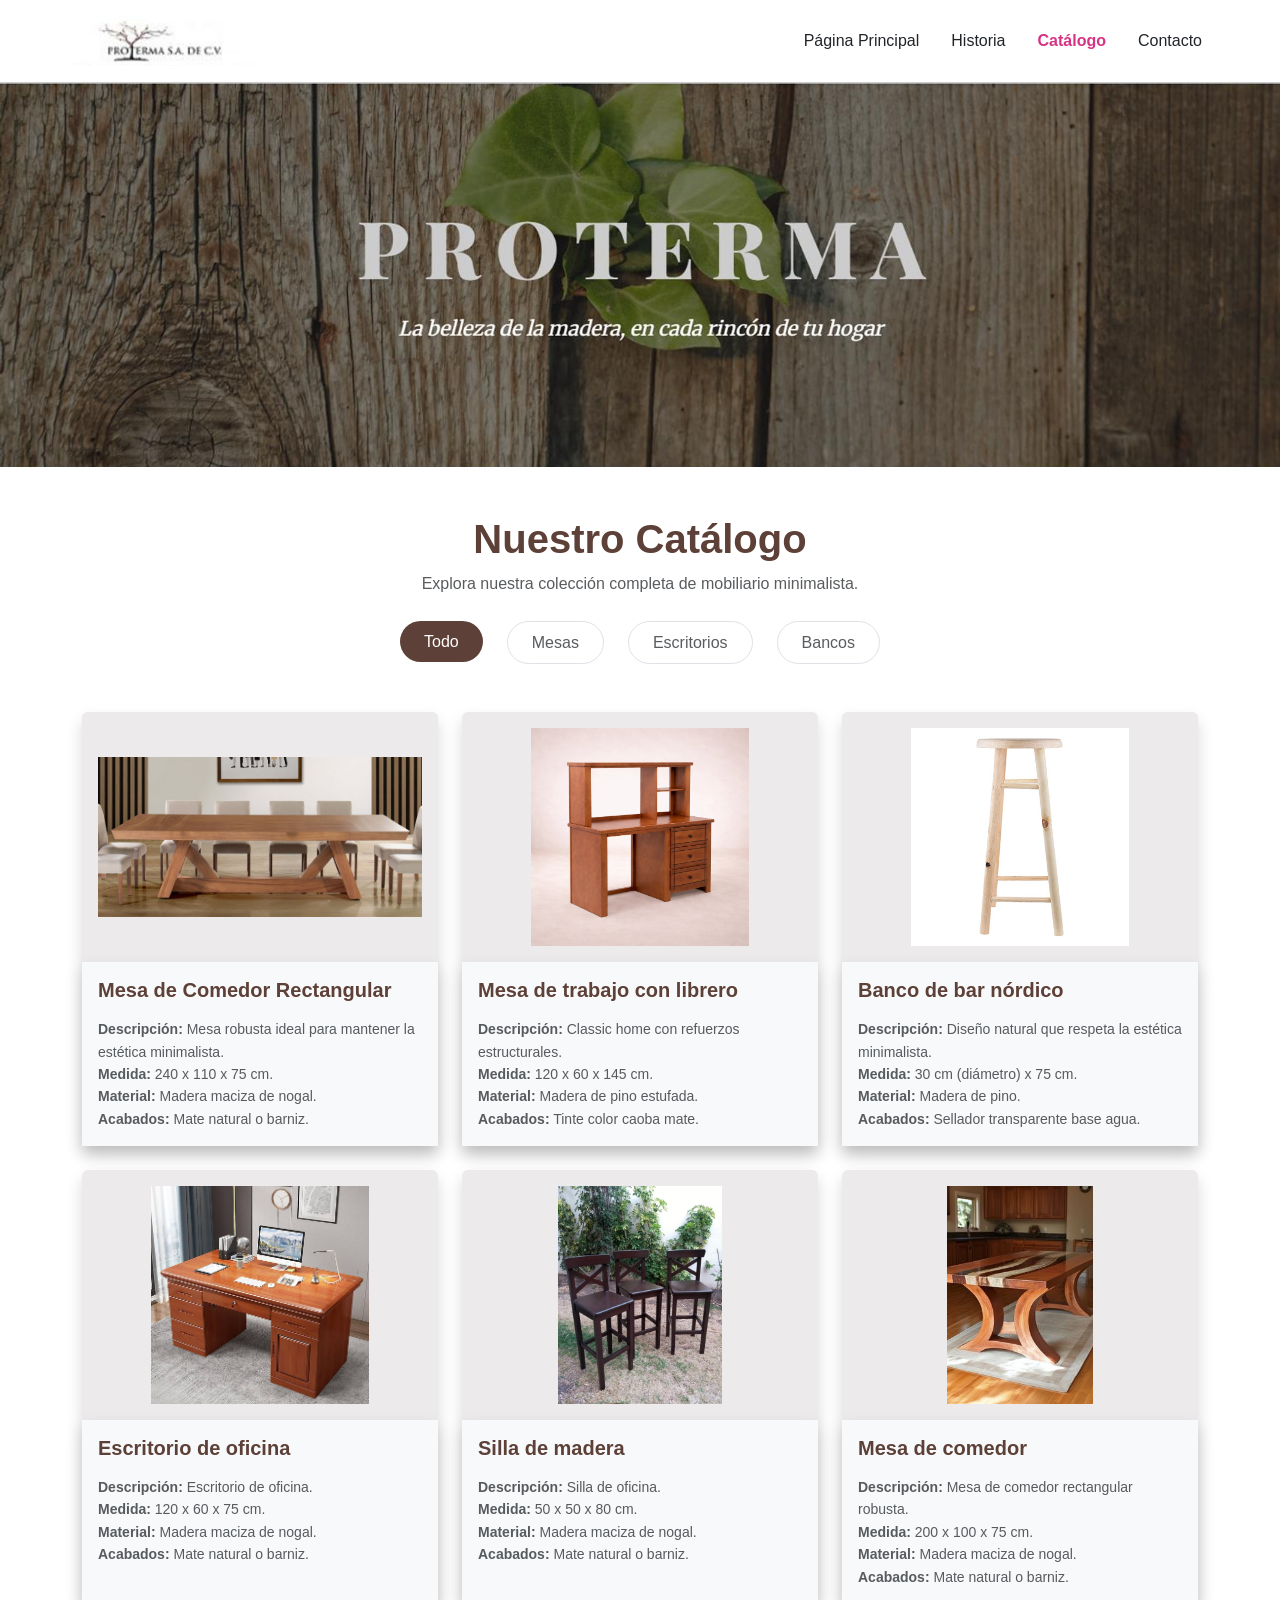
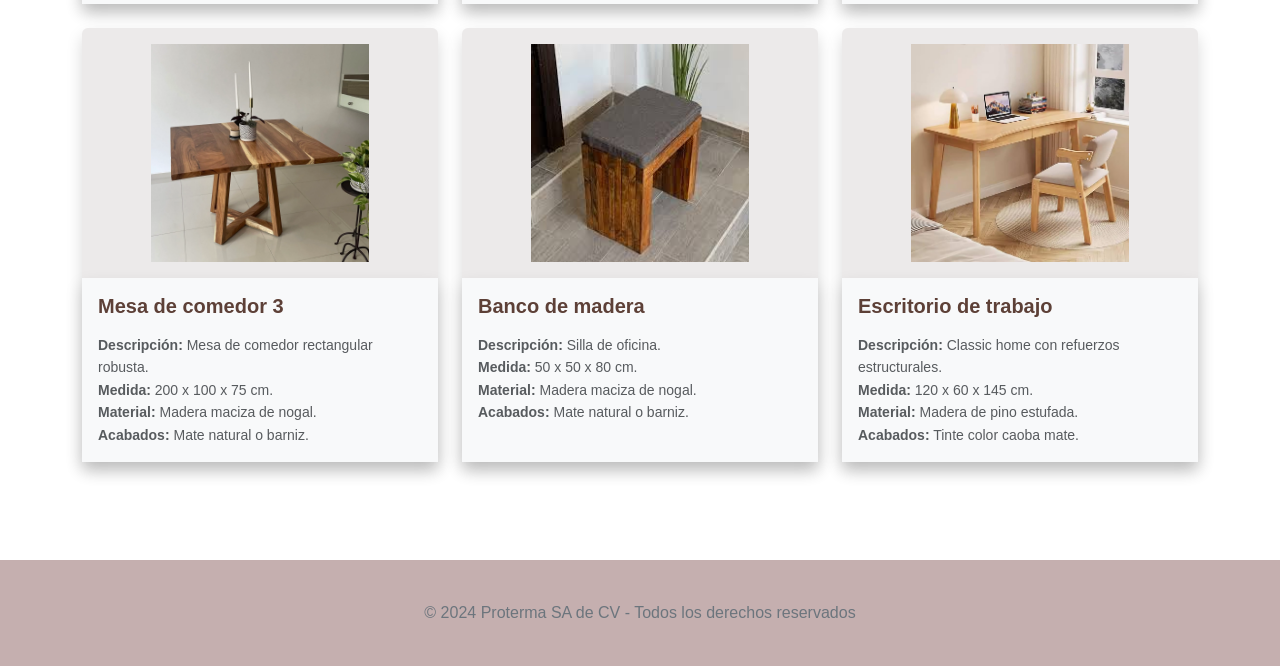
==== Catalogo.html @ 101cb9bb "Subida del proyecto" ====
<!DOCTYPE html>
<html lang="es">
<head>
    <meta charset="UTF-8">
    <meta name="viewport" content="width=device-width, initial-scale=1.0">    
    <title>Catálogo - Proterma</title>
    <link rel="stylesheet" type="text/css" href="css/bootstrap.min.css">
    <link rel="stylesheet" type="text/css" href="css/Style.css">
</head>
<body class="d-flex flex-column min-vh-100">
    
    <header id="nav-contenedor" class="container-fluid py-2 shadow-sm bg-white sticky-top">
        <nav class="navbar navbar-expand-md navbar-light bg-white container">
            
            <a class="navbar-brand p-0" href="index.html">
                <img src="images/protermaIcono.png" id="logo" height="50" alt="Logo Proterma"/>
            </a>

            <button class="navbar-toggler" type="button" data-bs-toggle="collapse" data-bs-target="#nav-enlaces-proterma" aria-controls="nav-enlaces-proterma" aria-expanded="false" aria-label="Toggle navigation">
                <span class="navbar-toggler-icon"></span>
            </button>

            <div class="collapse navbar-collapse justify-content-end" id="nav-enlaces-proterma">
                <ul class="navbar-nav mt-3 mt-md-0 gap-3 text-center text-md-start">
                    <li class="nav-item">
                        <a class="nav-link text-dark" href="index.html">Página Principal</a>
                    </li>
                    <li class="nav-item">
                        <a class="nav-link text-dark" href="historia.html">Historia</a>
                    </li>
                    <li class="nav-item">
                        <a class="nav-link active fw-bold" href="Catalogo.html" style="color: #d63384 !important;">Catálogo</a>
                    </li>
                    <li class="nav-item">
                        <a class="nav-link text-dark" href="Contacto.html">Contacto</a>
                    </li>
                </ul>
            </div>
        </nav>
    </header>

    <main class="flex-grow-1">
        <section class="container-fluid p-0 mb-5">
            <img src="images/MenuCat.png" class="img-fluid w-100" alt="Banner Principal" style="max-height: 400px; object-fit: cover;"/>
        </section>

        <div class="container">
            <div class="text-center mb-4">
                <h2 class="display-6 fw-bold" style="color: #5D4037;">Nuestro Catálogo</h2>
                <p class="text-muted">Explora nuestra colección completa de mobiliario minimalista.</p>
            </div>
            
            <ul class="nav justify-content-center mb-5 gap-2 gap-md-4">
                <li class="nav-item">
                    <a class="nav-link active rounded-pill px-4 text-white" style="background-color: #5D4037;" href="#">Todo</a>
                </li>
                <li class="nav-item">
                    <a class="nav-link text-muted rounded-pill px-4 border" href="#">Mesas</a>
                </li>
                <li class="nav-item">
                    <a class="nav-link text-muted rounded-pill px-4 border" href="#">Escritorios</a>
                </li>
                <li class="nav-item">
                    <a class="nav-link text-muted rounded-pill px-4 border" href="#">Bancos</a>
                </li>
            </ul>

            <section class="row row-cols-1 row-cols-md-2 row-cols-lg-3 g-4 mb-5" id="cuerpo-cards">
                
                <div class="col">
                    <article class="card h-100 shadow border-0" style="background-color: rgb(236, 234, 234);">
                        <img src="images/Productos/mesa1.jpg" class="card-img-top p-3" alt="Mesa de Comedor Rectangular Robusta" style="height: 250px; object-fit: contain;">
                        <div class="card-body bg-light shadow border-0">
                            <h5 class="card-title fw-bold" style="color: #5D4037;">Mesa de Comedor Rectangular</h5>
                            <p class="card-text text-muted small mt-3">
                                <strong>Descripción:</strong> Mesa robusta ideal para mantener la estética minimalista.<br>
                                <strong>Medida:</strong> 240 x 110 x 75 cm.<br>
                                <strong>Material:</strong> Madera maciza de nogal.<br>
                                <strong>Acabados:</strong> Mate natural o barniz.
                            </p>
                        </div>
                    </article>
                </div>

                <div class="col">
                    <article class="card h-100 shadow border-0" style="background-color: rgb(236, 234, 234);">
                        <img src="images/Productos/escritorio1.jpg" class="card-img-top p-3" alt="Mesa de trabajo con librero" style="height: 250px; object-fit: contain;">
                        <div class="card-body bg-light shadow border-0">
                            <h5 class="card-title fw-bold" style="color: #5D4037;">Mesa de trabajo con librero</h5>
                            <p class="card-text text-muted small mt-3">
                                <strong>Descripción:</strong> Classic home con refuerzos estructurales.<br>
                                <strong>Medida:</strong> 120 x 60 x 145 cm.<br>
                                <strong>Material:</strong> Madera de pino estufada.<br>
                                <strong>Acabados:</strong> Tinte color caoba mate.
                            </p>
                        </div>
                    </article>
                </div>

                <div class="col">
                    <article class="card h-100 shadow border-0" style="background-color: rgb(236, 234, 234);">
                        <img src="images/Productos/banco1.jpg" class="card-img-top p-3" alt="Banco de bar natural nórdico" style="height: 250px; object-fit: contain;">
                        <div class="card-body bg-light shadow border-0">
                            <h5 class="card-title fw-bold" style="color: #5D4037;">Banco de bar nórdico</h5>
                            <p class="card-text text-muted small mt-3">
                                <strong>Descripción:</strong> Diseño natural que respeta la estética minimalista.<br>
                                <strong>Medida:</strong> 30 cm (diámetro) x 75 cm.<br>
                                <strong>Material:</strong> Madera de pino.<br>
                                <strong>Acabados:</strong> Sellador transparente base agua.
                            </p>
                        </div>
                    </article>
                </div>

                <div class="col">
                    <article class="card h-100 shadow border-0" style="background-color: rgb(236, 234, 234);">
                        <img src="images/Productos/escritorio3.jpg" class="card-img-top p-3" alt="Escritorio de oficina" style="height: 250px; object-fit: contain;">
                        <div class="card-body bg-light shadow border-0">
                            <h5 class="card-title fw-bold" style="color: #5D4037;">Escritorio de oficina</h5>
                            <p class="card-text text-muted small mt-3">
                                <strong>Descripción:</strong> Escritorio de oficina.<br>
                                <strong>Medida:</strong> 120 x 60 x 75 cm.<br>
                                <strong>Material:</strong> Madera maciza de nogal.<br>
                                <strong>Acabados:</strong> Mate natural o barniz.
                            </p>
                        </div>
                    </article>
                </div>

                <div class="col">
                    <article class="card h-100 shadow border-0" style="background-color: rgb(236, 234, 234);">
                        <img src="images/Productos/banco2.jpg" class="card-img-top p-3" alt="Mesa de Comedor Rectangular Robusta" style="height: 250px; object-fit: contain;">
                        <div class="card-body bg-light shadow border-0">
                            <h5 class="card-title fw-bold" style="color: #5D4037;">Silla de madera</h5>
                            <p class="card-text text-muted small mt-3">
                                <strong>Descripción:</strong> Silla de oficina.<br>
                                <strong>Medida:</strong> 50 x 50 x 80 cm.<br>
                                <strong>Material:</strong> Madera maciza de nogal.<br>
                                <strong>Acabados:</strong> Mate natural o barniz.
                            </p>
                        </div>
                    </article>
                </div>

                <div class="col">
                    <article class="card h-100 shadow border-0" style="background-color: rgb(236, 234, 234);">
                        <img src="images/Productos/mesa4.jpg" class="card-img-top p-3" alt="Mesa de Comedor Rectangular Robusta" style="height: 250px; object-fit: contain;">
                        <div  class="card-body bg-light shadow border-0">
                            <h5 class="card-title fw-bold" style="color: #5D4037;">Mesa de comedor</h5>
                            <p class="card-text text-muted small mt-3">
                                <strong>Descripción:</strong> Mesa de comedor rectangular robusta.<br>
                                <strong>Medida:</strong> 200 x 100 x 75 cm.<br>
                                <strong>Material:</strong> Madera maciza de nogal.<br>
                                <strong>Acabados:</strong> Mate natural o barniz.
                            </p>
                        </div>
                    </article>
                </div>

                <div class="col">
                    <article class="card h-100 shadow border-0" style="background-color: rgb(236, 234, 234);">
                        <img src="images/Productos/mesa3.jpg" class="card-img-top p-3" alt="Mesa de Comedor Rectangular Robusta" style="height: 250px; object-fit: contain;">
                        <div  class="card-body bg-light shadow border-0">
                            <h5 class="card-title fw-bold" style="color: #5D4037;">Mesa de comedor 3</h5>
                            <p class="card-text text-muted small mt-3">
                                <strong>Descripción:</strong> Mesa de comedor rectangular robusta.<br>
                                <strong>Medida:</strong> 200 x 100 x 75 cm.<br>
                                <strong>Material:</strong> Madera maciza de nogal.<br>
                                <strong>Acabados:</strong> Mate natural o barniz.
                            </p>
                        </div>
                    </article>
                </div>

                <div class="col">
                    <article class="card h-100 shadow border-0" style="background-color: rgb(236, 234, 234);">
                        <img src="images/Productos/banco3.jpg" class="card-img-top p-3" alt="Mesa de Comedor Rectangular Robusta" style="height: 250px; object-fit: contain;">
                        <div class="card-body bg-light shadow border-0">
                            <h5 class="card-title fw-bold" style="color: #5D4037;">Banco de madera</h5>
                            <p class="card-text text-muted small mt-3">
                                <strong>Descripción:</strong> Silla de oficina.<br>
                                <strong>Medida:</strong> 50 x 50 x 80 cm.<br>
                                <strong>Material:</strong> Madera maciza de nogal.<br>
                                <strong>Acabados:</strong> Mate natural o barniz.
                            </p>
                        </div>
                    </article>
                </div>

                <div class="col">
                    <article class="card h-100 shadow border-0" style="background-color: rgb(236, 234, 234);">
                        <img src="images/Productos/escritorio2.jpg" class="card-img-top p-3" alt="Mesa de trabajo con librero" style="height: 250px; object-fit: contain;">
                        <div class="card-body bg-light shadow border-0">
                            <h5 class="card-title fw-bold" style="color: #5D4037;">Escritorio de trabajo</h5>
                            <p class="card-text text-muted small mt-3">
                                <strong>Descripción:</strong> Classic home con refuerzos estructurales.<br>
                                <strong>Medida:</strong> 120 x 60 x 145 cm.<br>
                                <strong>Material:</strong> Madera de pino estufada.<br>
                                <strong>Acabados:</strong> Tinte color caoba mate.
                            </p>
                        </div>
                    </article>
                </div>

            </section>
        </div>
    </main>

    <footer id="menu-fin">
        <div class="container text-center text-secondary">
            <p class="mb-0">&copy; 2024 Proterma SA de CV - Todos los derechos reservados</p>
        </div>
    </footer>

    <script src="js/bootstrap.bundle.min.js"></script>
</body>
</html>
---- css/Style.css ----
/* --- Globales --- */
body {
    margin: 0;
    font-family: Arial, sans-serif;
    color: #333;
    line-height: 1.6;
}

/* --- Navegación (Header) --- */
#nav-contenedor {
    background-color: #ffffff;
    padding: 15px 40px;
    border-bottom: 1px solid #ccc;
    position: sticky;
    top: 0;
    z-index: 1000;
    display: flex;
    justify-content: space-between;
    align-items: center;
}

#logo {
    height: 50px; 
    width: auto;
    object-fit: contain;
}
#nav-enlaces {
    display: flex;
    gap: 25px;
}

#nav-enlaces a {
    text-decoration: none;
    color: #333;
    font-size: 16px;
    font-weight: 500;
    transition: color 0.3s ease;
}

#nav-enlaces a:hover {
    color: #007bff; /* Un azul para el hover le da vida */
    font-weight: 600;
}

/* --- Secciones de Catálogo --- */
#menu-cat {
    width: 100%;
    max-width: 1200px; /* Evita que crezca demasiado en pantallas gigantes */
    height: auto;
    display: block;
    margin: 0 auto;
}

#menu-catalogo {
    display: flex;
    justify-content: center;
    flex-wrap: wrap; /* Importante para que se ajuste en móviles */
    gap: 40px; /* 200px era demasiado espacio, 40px es más estándar */
    padding: 40px 20px;
}

.menu-item {
    display: flex;
    flex-direction: column;
    align-items: center;
    text-align: center;
}

.menu-item img {
    height: 150px;
    width: auto;
    border-radius: 8px;
    margin-bottom: 10px;
    transition: transform 0.3s ease;
}

.menu-item img:hover {
    transform: scale(1.05);
}

/* --- Productos de Mayor Demanda --- */
#mayor-demanda {
    max-width: 100%; /* Ajuste responsivo */
    height: auto;
    display: block;
    margin: 20px auto;
}

/* --- Pie de Página (Footer) --- */
#menu-fin {
    background-color: #c5afaf;
    color: #000000; /* Texto blanco para que se lea sobre gris oscuro */
    padding: 40px 20px;
    margin-top: 50px;
}

.menu-fin-creditos {
    display: flex;
    flex-direction: column;
    align-items: center;
    gap: 8px;
    font-size: 14px;
    text-align: center;
}

.menu-fin-creditos b, 
.menu-fin-creditos strong {
    color: #f1f1f1;
    text-transform: uppercase;
    letter-spacing: 1px;
}

.menu-fin-creditos i, 
.menu-fin-creditos p {
    font-style: normal;
    margin: 0;
}

#menu-beneficios {
    background-color:rgb(238, 233, 234); /* b Toma el color de fondo claro de la página (bg-light) */
    color: #333333; /* Gris oscuro elegante para el texto, no negro puro 
    padding: 40px 20px;
    margin-top: 20px;*/
    height: 40%; /* Es mejor usar 'auto' en lugar de un % fijo para que sea responsivo */
}
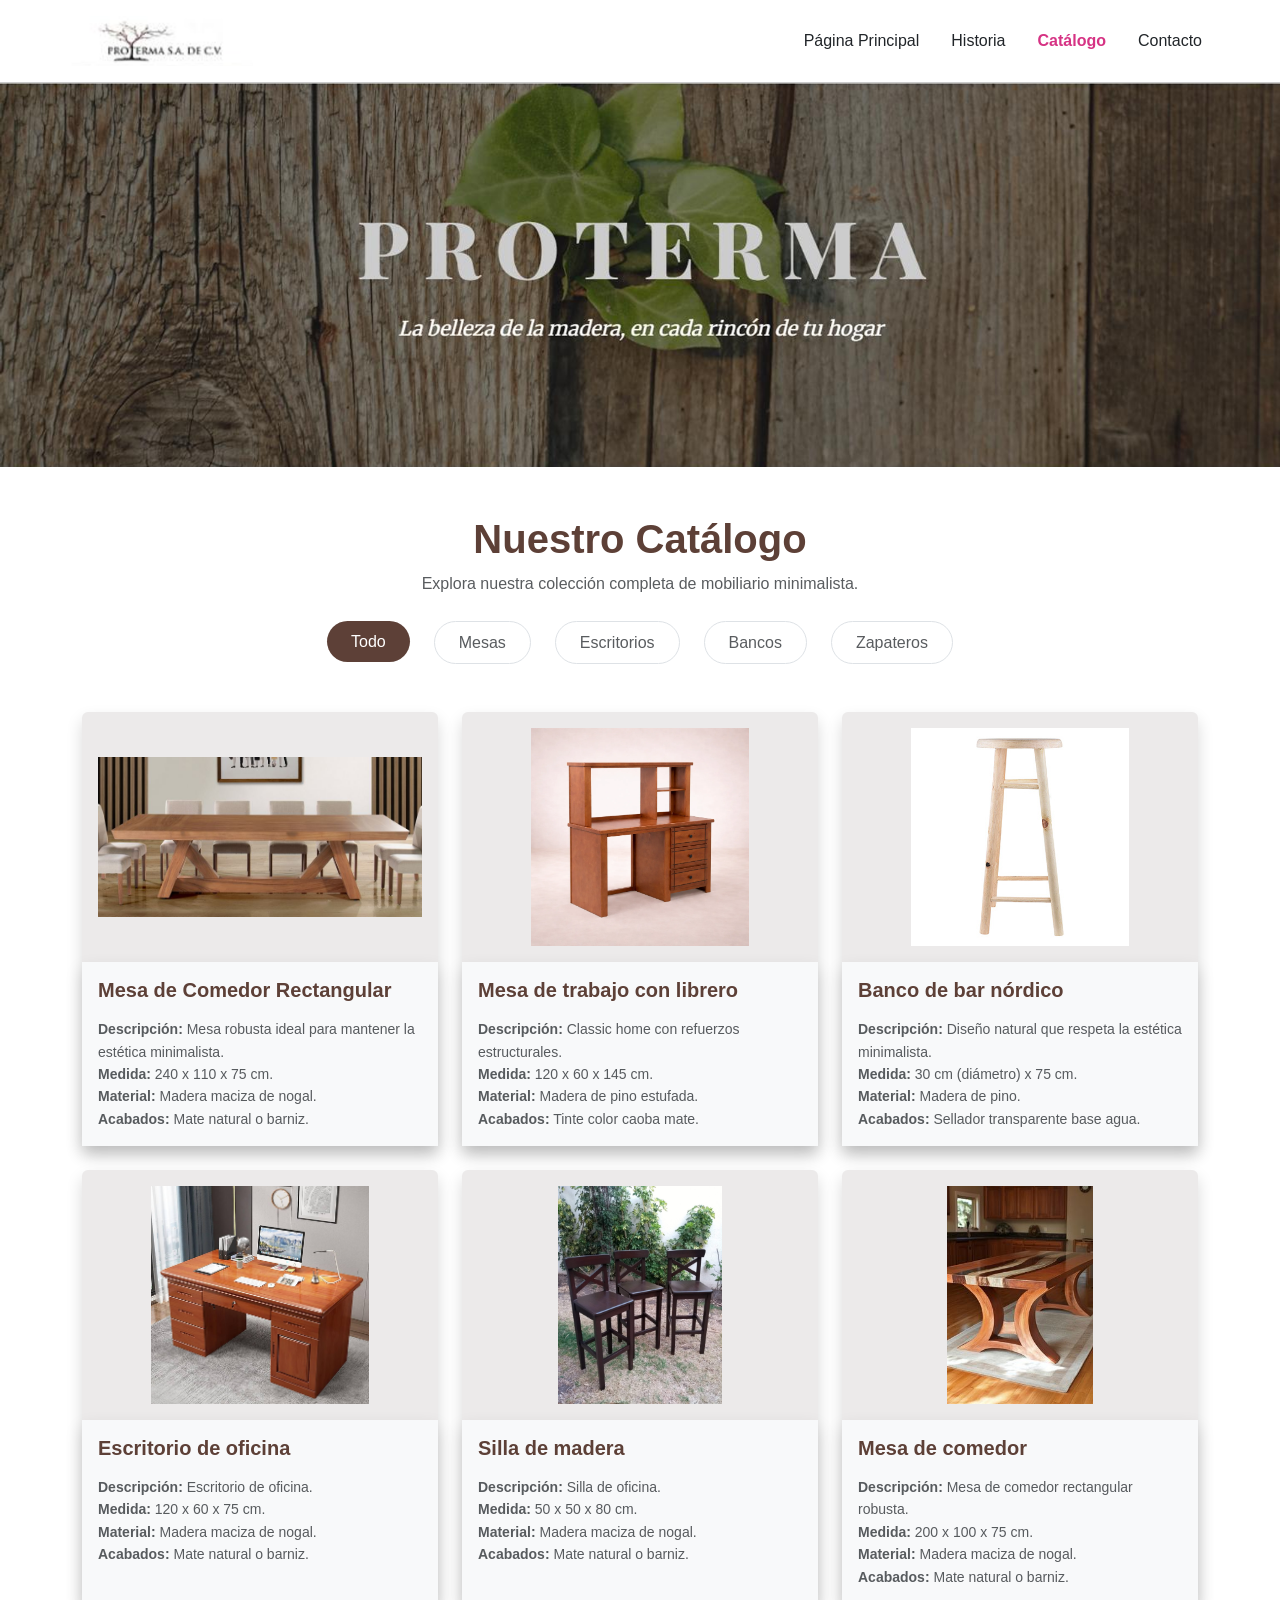
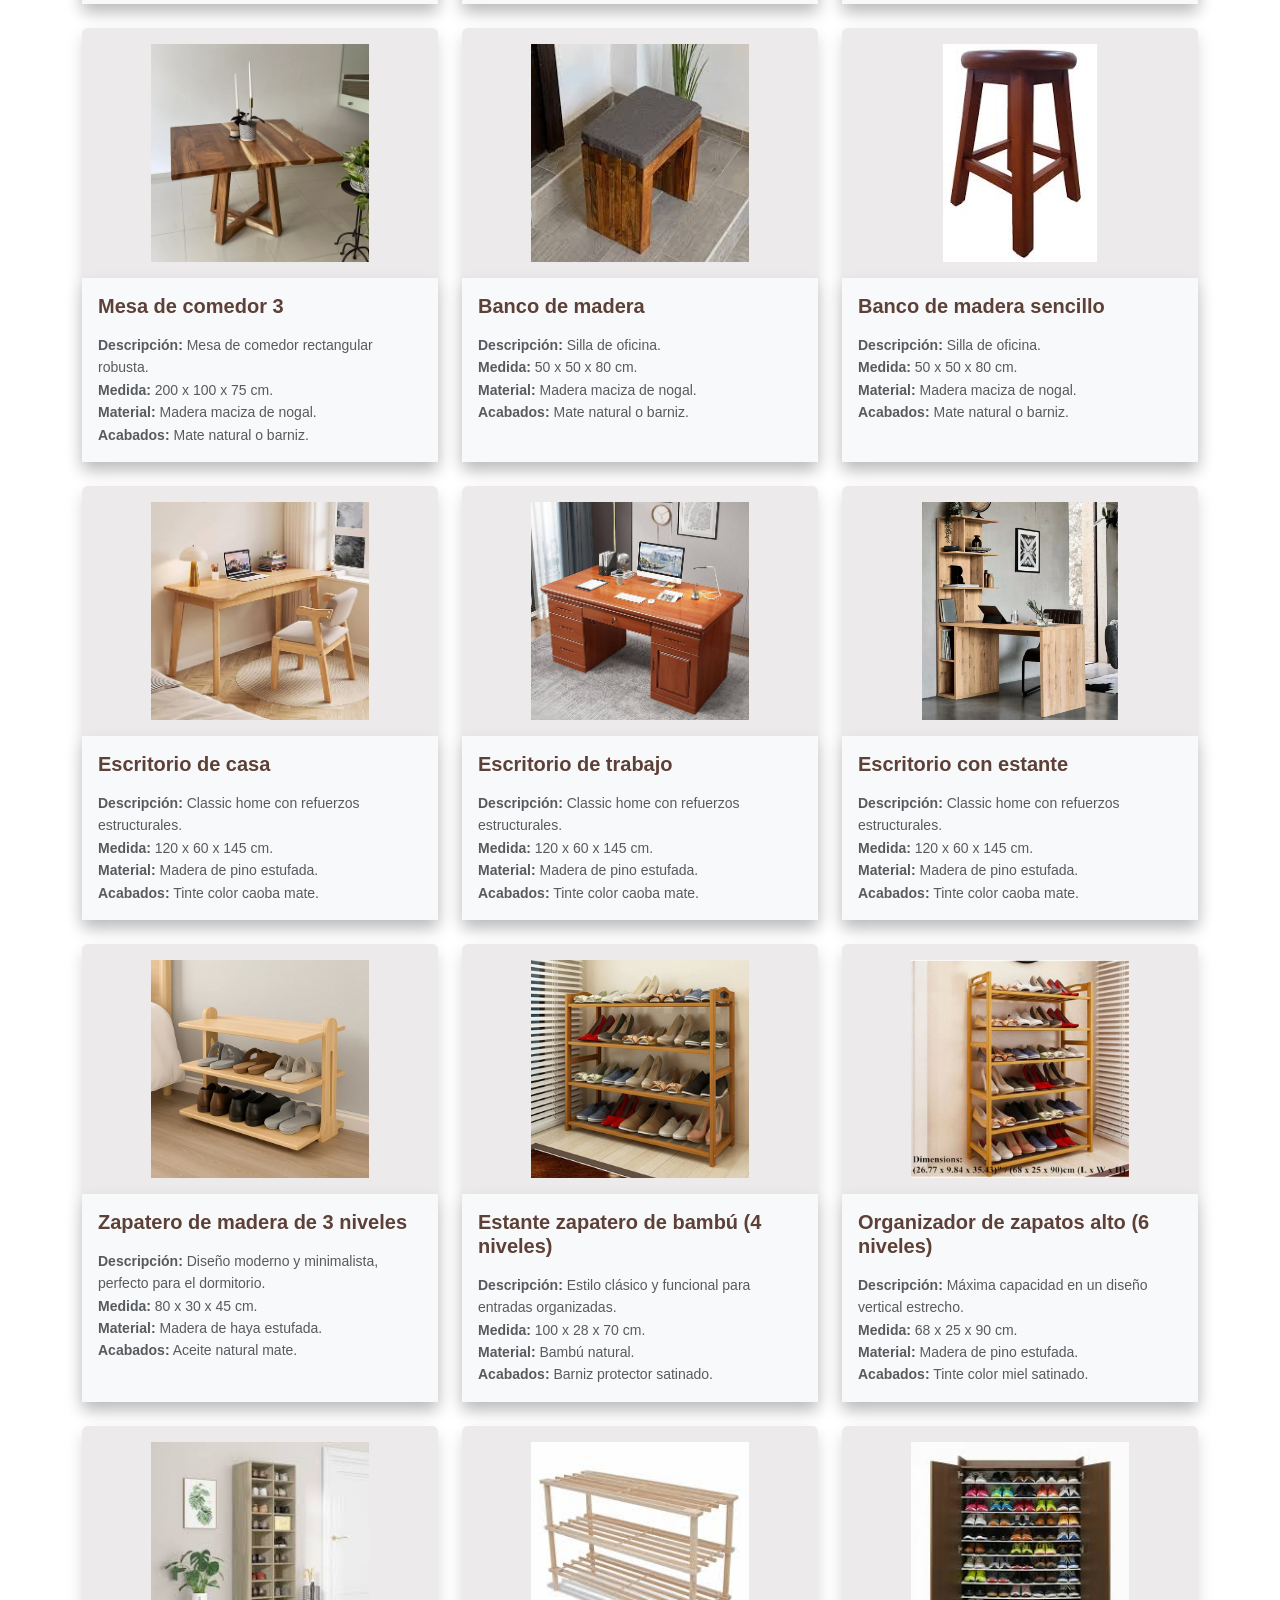
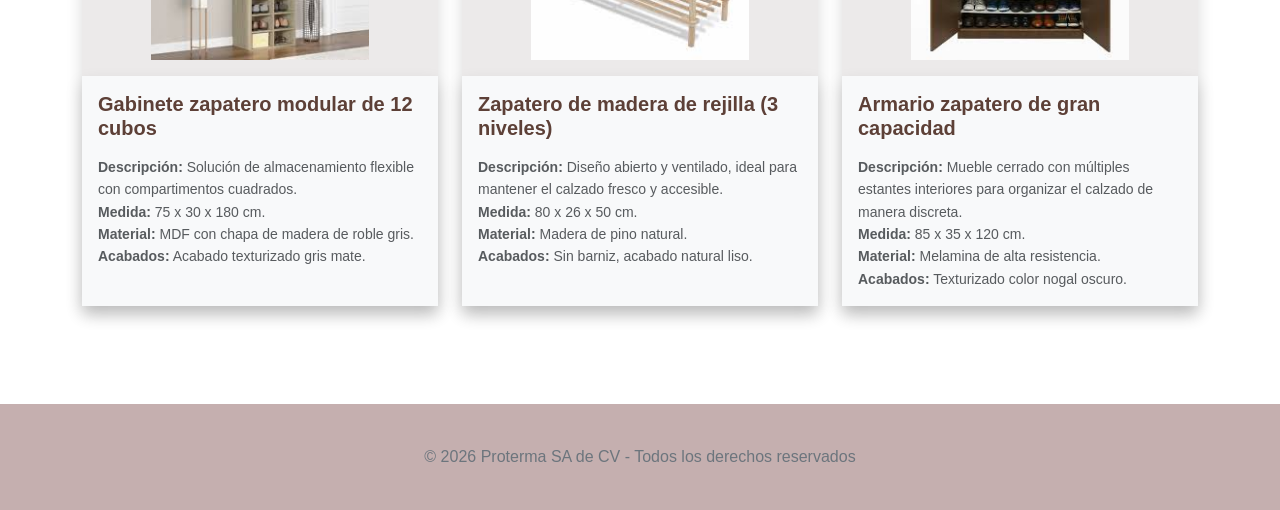
==== commit d713d95c: "Actualización del catálogo y modificaciones del proyecto" ====
--- a/Catalogo.html
+++ b/Catalogo.html
@@ -50,24 +50,27 @@
                 <p class="text-muted">Explora nuestra colección completa de mobiliario minimalista.</p>
             </div>
             
-            <ul class="nav justify-content-center mb-5 gap-2 gap-md-4">
-                <li class="nav-item">
-                    <a class="nav-link active rounded-pill px-4 text-white" style="background-color: #5D4037;" href="#">Todo</a>
-                </li>
-                <li class="nav-item">
-                    <a class="nav-link text-muted rounded-pill px-4 border" href="#">Mesas</a>
-                </li>
-                <li class="nav-item">
-                    <a class="nav-link text-muted rounded-pill px-4 border" href="#">Escritorios</a>
-                </li>
-                <li class="nav-item">
-                    <a class="nav-link text-muted rounded-pill px-4 border" href="#">Bancos</a>
+            <ul class="nav justify-content-center mb-5 gap-2 gap-md-4" id="filter-menu">
+                <li class="nav-item">
+                    <a class="filter-btn nav-link active rounded-pill px-4 text-white" style="background-color: #5D4037;" href="#" data-filter="todo">Todo</a>
+                </li>
+                <li class="nav-item">
+                    <a class="filter-btn nav-link text-muted rounded-pill px-4 border" href="#" data-filter="mesas">Mesas</a>
+                </li>
+                <li class="nav-item">
+                    <a class="filter-btn nav-link text-muted rounded-pill px-4 border" href="#" data-filter="escritorios">Escritorios</a>
+                </li>
+                <li class="nav-item">
+                    <a class="filter-btn nav-link text-muted rounded-pill px-4 border" href="#" data-filter="bancos">Bancos</a>
+                </li>
+                <li class="nav-item">
+                    <a class="filter-btn nav-link text-muted rounded-pill px-4 border" href="#" data-filter="zapateros">Zapateros</a>
                 </li>
             </ul>
 
             <section class="row row-cols-1 row-cols-md-2 row-cols-lg-3 g-4 mb-5" id="cuerpo-cards">
                 
-                <div class="col">
+                <div class="col product-card" data-category="mesas">
                     <article class="card h-100 shadow border-0" style="background-color: rgb(236, 234, 234);">
                         <img src="images/Productos/mesa1.jpg" class="card-img-top p-3" alt="Mesa de Comedor Rectangular Robusta" style="height: 250px; object-fit: contain;">
                         <div class="card-body bg-light shadow border-0">
@@ -82,7 +85,7 @@
                     </article>
                 </div>
 
-                <div class="col">
+                <div class="col product-card" data-category="escritorios">
                     <article class="card h-100 shadow border-0" style="background-color: rgb(236, 234, 234);">
                         <img src="images/Productos/escritorio1.jpg" class="card-img-top p-3" alt="Mesa de trabajo con librero" style="height: 250px; object-fit: contain;">
                         <div class="card-body bg-light shadow border-0">
@@ -97,7 +100,7 @@
                     </article>
                 </div>
 
-                <div class="col">
+                <div class="col product-card" data-category="bancos">
                     <article class="card h-100 shadow border-0" style="background-color: rgb(236, 234, 234);">
                         <img src="images/Productos/banco1.jpg" class="card-img-top p-3" alt="Banco de bar natural nórdico" style="height: 250px; object-fit: contain;">
                         <div class="card-body bg-light shadow border-0">
@@ -112,7 +115,7 @@
                     </article>
                 </div>
 
-                <div class="col">
+                <div class="col product-card" data-category="mesas">
                     <article class="card h-100 shadow border-0" style="background-color: rgb(236, 234, 234);">
                         <img src="images/Productos/escritorio3.jpg" class="card-img-top p-3" alt="Escritorio de oficina" style="height: 250px; object-fit: contain;">
                         <div class="card-body bg-light shadow border-0">
@@ -127,7 +130,7 @@
                     </article>
                 </div>
 
-                <div class="col">
+                <div class="col product-card" data-category="bancos">
                     <article class="card h-100 shadow border-0" style="background-color: rgb(236, 234, 234);">
                         <img src="images/Productos/banco2.jpg" class="card-img-top p-3" alt="Mesa de Comedor Rectangular Robusta" style="height: 250px; object-fit: contain;">
                         <div class="card-body bg-light shadow border-0">
@@ -142,7 +145,7 @@
                     </article>
                 </div>
 
-                <div class="col">
+                <div class="col product-card" data-category="mesas">
                     <article class="card h-100 shadow border-0" style="background-color: rgb(236, 234, 234);">
                         <img src="images/Productos/mesa4.jpg" class="card-img-top p-3" alt="Mesa de Comedor Rectangular Robusta" style="height: 250px; object-fit: contain;">
                         <div  class="card-body bg-light shadow border-0">
@@ -157,7 +160,7 @@
                     </article>
                 </div>
 
-                <div class="col">
+                <div class="col product-card" data-category="mesas">
                     <article class="card h-100 shadow border-0" style="background-color: rgb(236, 234, 234);">
                         <img src="images/Productos/mesa3.jpg" class="card-img-top p-3" alt="Mesa de Comedor Rectangular Robusta" style="height: 250px; object-fit: contain;">
                         <div  class="card-body bg-light shadow border-0">
@@ -172,7 +175,7 @@
                     </article>
                 </div>
 
-                <div class="col">
+                <div class="col product-card" data-category="bancos">
                     <article class="card h-100 shadow border-0" style="background-color: rgb(236, 234, 234);">
                         <img src="images/Productos/banco3.jpg" class="card-img-top p-3" alt="Mesa de Comedor Rectangular Robusta" style="height: 250px; object-fit: contain;">
                         <div class="card-body bg-light shadow border-0">
@@ -187,11 +190,26 @@
                     </article>
                 </div>
 
-                <div class="col">
+                <div class="col product-card" data-category="bancos">
+                    <article class="card h-100 shadow border-0" style="background-color: rgb(236, 234, 234);">
+                        <img src="images/Productos/banco4.jpg" class="card-img-top p-3" alt="Mesa de Comedor Rectangular Robusta" style="height: 250px; object-fit: contain;">
+                        <div class="card-body bg-light shadow border-0">
+                            <h5 class="card-title fw-bold" style="color: #5D4037;">Banco de madera sencillo</h5>
+                            <p class="card-text text-muted small mt-3">
+                                <strong>Descripción:</strong> Silla de oficina.<br>
+                                <strong>Medida:</strong> 50 x 50 x 80 cm.<br>
+                                <strong>Material:</strong> Madera maciza de nogal.<br>
+                                <strong>Acabados:</strong> Mate natural o barniz.
+                            </p>
+                        </div>
+                    </article>
+                </div>
+
+                <div class="col product-card" data-category="escritorios">
                     <article class="card h-100 shadow border-0" style="background-color: rgb(236, 234, 234);">
                         <img src="images/Productos/escritorio2.jpg" class="card-img-top p-3" alt="Mesa de trabajo con librero" style="height: 250px; object-fit: contain;">
                         <div class="card-body bg-light shadow border-0">
-                            <h5 class="card-title fw-bold" style="color: #5D4037;">Escritorio de trabajo</h5>
+                            <h5 class="card-title fw-bold" style="color: #5D4037;">Escritorio de casa</h5>
                             <p class="card-text text-muted small mt-3">
                                 <strong>Descripción:</strong> Classic home con refuerzos estructurales.<br>
                                 <strong>Medida:</strong> 120 x 60 x 145 cm.<br>
@@ -202,16 +220,136 @@
                     </article>
                 </div>
 
+                <div class="col product-card" data-category="escritorios">
+                    <article class="card h-100 shadow border-0" style="background-color: rgb(236, 234, 234);">
+                        <img src="images/Productos/escritorio3.jpg" class="card-img-top p-3" alt="Mesa de trabajo con librero" style="height: 250px; object-fit: contain;">
+                        <div class="card-body bg-light shadow border-0">
+                            <h5 class="card-title fw-bold" style="color: #5D4037;">Escritorio de trabajo</h5>
+                            <p class="card-text text-muted small mt-3">
+                                <strong>Descripción:</strong> Classic home con refuerzos estructurales.<br>
+                                <strong>Medida:</strong> 120 x 60 x 145 cm.<br>
+                                <strong>Material:</strong> Madera de pino estufada.<br>
+                                <strong>Acabados:</strong> Tinte color caoba mate.
+                            </p>
+                        </div>
+                    </article>
+                </div>
+
+                <div class="col product-card" data-category="escritorios">
+                    <article class="card h-100 shadow border-0" style="background-color: rgb(236, 234, 234);">
+                        <img src="images/Productos/escritorio4.jpg" class="card-img-top p-3" alt="Mesa de trabajo con librero" style="height: 250px; object-fit: contain;">
+                        <div class="card-body bg-light shadow border-0">
+                            <h5 class="card-title fw-bold" style="color: #5D4037;">Escritorio con estante</h5>
+                            <p class="card-text text-muted small mt-3">
+                                <strong>Descripción:</strong> Classic home con refuerzos estructurales.<br>
+                                <strong>Medida:</strong> 120 x 60 x 145 cm.<br>
+                                <strong>Material:</strong> Madera de pino estufada.<br>
+                                <strong>Acabados:</strong> Tinte color caoba mate.
+                            </p>
+                        </div>
+                    </article>
+                </div>
+
+                <div class="col product-card" data-category="zapateros">
+                    <article class="card h-100 shadow border-0" style="background-color: rgb(236, 234, 234);">
+                        <img src="images/Productos/zapatero1.jpg" class="card-img-top p-3" alt="Zapatero de madera natural de 3 niveles" style="height: 250px; object-fit: contain;">
+                        <div class="card-body bg-light shadow border-0">
+                            <h5 class="card-title fw-bold" style="color: #5D4037;">Zapatero de madera de 3 niveles</h5>
+                            <p class="card-text text-muted small mt-3">
+                                <strong>Descripción:</strong> Diseño moderno y minimalista, perfecto para el dormitorio.<br>
+                                <strong>Medida:</strong> 80 x 30 x 45 cm.<br>
+                                <strong>Material:</strong> Madera de haya estufada.<br>
+                                <strong>Acabados:</strong> Aceite natural mate.
+                            </p>
+                        </div>
+                    </article>
+                </div>
+
+                <div class="col product-card" data-category="zapateros">
+                    <article class="card h-100 shadow border-0" style="background-color: rgb(236, 234, 234);">
+                        <img src="images/Productos/zapatero2.jpg" class="card-img-top p-3" alt="Estante zapatero de bambú de 4 niveles" style="height: 250px; object-fit: contain;">
+                        <div class="card-body bg-light shadow border-0">
+                            <h5 class="card-title fw-bold" style="color: #5D4037;">Estante zapatero de bambú (4 niveles)</h5>
+                            <p class="card-text text-muted small mt-3">
+                                <strong>Descripción:</strong> Estilo clásico y funcional para entradas organizadas.<br>
+                                <strong>Medida:</strong> 100 x 28 x 70 cm.<br>
+                                <strong>Material:</strong> Bambú natural.<br>
+                                <strong>Acabados:</strong> Barniz protector satinado.
+                            </p>
+                        </div>
+                    </article>
+                </div>
+
+                <div class="col product-card" data-category="zapateros">
+                    <article class="card h-100 shadow border-0" style="background-color: rgb(236, 234, 234);">
+                        <img src="images/Productos/zapatero3.jpg" class="card-img-top p-3" alt="Organizador de zapatos alto de madera" style="height: 250px; object-fit: contain;">
+                        <div class="card-body bg-light shadow border-0">
+                            <h5 class="card-title fw-bold" style="color: #5D4037;">Organizador de zapatos alto (6 niveles)</h5>
+                            <p class="card-text text-muted small mt-3">
+                                <strong>Descripción:</strong> Máxima capacidad en un diseño vertical estrecho.<br>
+                                <strong>Medida:</strong> 68 x 25 x 90 cm.<br>
+                                <strong>Material:</strong> Madera de pino estufada.<br>
+                                <strong>Acabados:</strong> Tinte color miel satinado.
+                            </p>
+                        </div>
+                    </article>
+                </div>
+
+                <div class="col product-card" data-category="zapateros">
+                    <article class="card h-100 shadow border-0" style="background-color: rgb(236, 234, 234);">
+                        <img src="images/Productos/zapatero4.jpg" class="card-img-top p-3" alt="Gabinete zapatero modular de 12 cubos" style="height: 250px; object-fit: contain;">
+                        <div class="card-body bg-light shadow border-0">
+                            <h5 class="card-title fw-bold" style="color: #5D4037;">Gabinete zapatero modular de 12 cubos</h5>
+                            <p class="card-text text-muted small mt-3">
+                                <strong>Descripción:</strong> Solución de almacenamiento flexible con compartimentos cuadrados.<br>
+                                <strong>Medida:</strong> 75 x 30 x 180 cm.<br>
+                                <strong>Material:</strong> MDF con chapa de madera de roble gris.<br>
+                                <strong>Acabados:</strong> Acabado texturizado gris mate.
+                            </p>
+                        </div>
+                    </article>
+                </div>
+
+                <div class="col product-card" data-category="zapateros">
+                    <article class="card h-100 shadow border-0" style="background-color: rgb(236, 234, 234);">
+                        <img src="images/Productos/zapatero5.jpg" class="card-img-top p-3" alt="Estante zapatero de madera de rejilla de 3 niveles" style="height: 250px; object-fit: contain;">
+                        <div class="card-body bg-light shadow border-0">
+                            <h5 class="card-title fw-bold" style="color: #5D4037;">Zapatero de madera de rejilla (3 niveles)</h5>
+                            <p class="card-text text-muted small mt-3">
+                                <strong>Descripción:</strong> Diseño abierto y ventilado, ideal para mantener el calzado fresco y accesible.<br>
+                                <strong>Medida:</strong> 80 x 26 x 50 cm.<br>
+                                <strong>Material:</strong> Madera de pino natural.<br>
+                                <strong>Acabados:</strong> Sin barniz, acabado natural liso.
+                            </p>
+                        </div>
+                    </article>
+                </div>
+
+                <div class="col product-card" data-category="zapateros">
+                    <article class="card h-100 shadow border-0" style="background-color: rgb(236, 234, 234);">
+                        <img src="images/Productos/zapatero6.jpg" class="card-img-top p-3" alt="Armario zapatero cerrado de gran capacidad con dos puertas" style="height: 250px; object-fit: contain;">
+                        <div class="card-body bg-light shadow border-0">
+                            <h5 class="card-title fw-bold" style="color: #5D4037;">Armario zapatero de gran capacidad</h5>
+                            <p class="card-text text-muted small mt-3">
+                                <strong>Descripción:</strong> Mueble cerrado con múltiples estantes interiores para organizar el calzado de manera discreta.<br>
+                                <strong>Medida:</strong> 85 x 35 x 120 cm.<br>
+                                <strong>Material:</strong> Melamina de alta resistencia.<br>
+                                <strong>Acabados:</strong> Texturizado color nogal oscuro.
+                            </p>
+                        </div>
+                    </article>
+                </div>
             </section>
         </div>
     </main>
 
     <footer id="menu-fin">
         <div class="container text-center text-secondary">
-            <p class="mb-0">&copy; 2024 Proterma SA de CV - Todos los derechos reservados</p>
+            <p class="mb-0">&copy; 2026 Proterma SA de CV - Todos los derechos reservados</p>
         </div>
     </footer>
 
     <script src="js/bootstrap.bundle.min.js"></script>
+    <script src="js/botonesCatalogo.js"></script>
 </body>
 </html>
--- a/css/Style.css
+++ b/css/Style.css
@@ -123,3 +123,16 @@
     margin-top: 20px;*/
     height: 40%; /* Es mejor usar 'auto' en lugar de un % fijo para que sea responsivo */
 }
+
+.category-card {
+    transition: transform 0.3s ease, box-shadow 0.3s ease;
+    border: 1px solid #f0f0f0;
+    cursor: default; /* Asegura que el cursor sea la flecha normal */
+}
+
+/* El efecto de levantarse se mantiene igual */
+.category-card:hover {
+    transform: translateY(-8px);
+    box-shadow: 0 10px 20px rgba(93, 64, 55, 0.15) !important;
+    border-color: #5D4037;
+}
